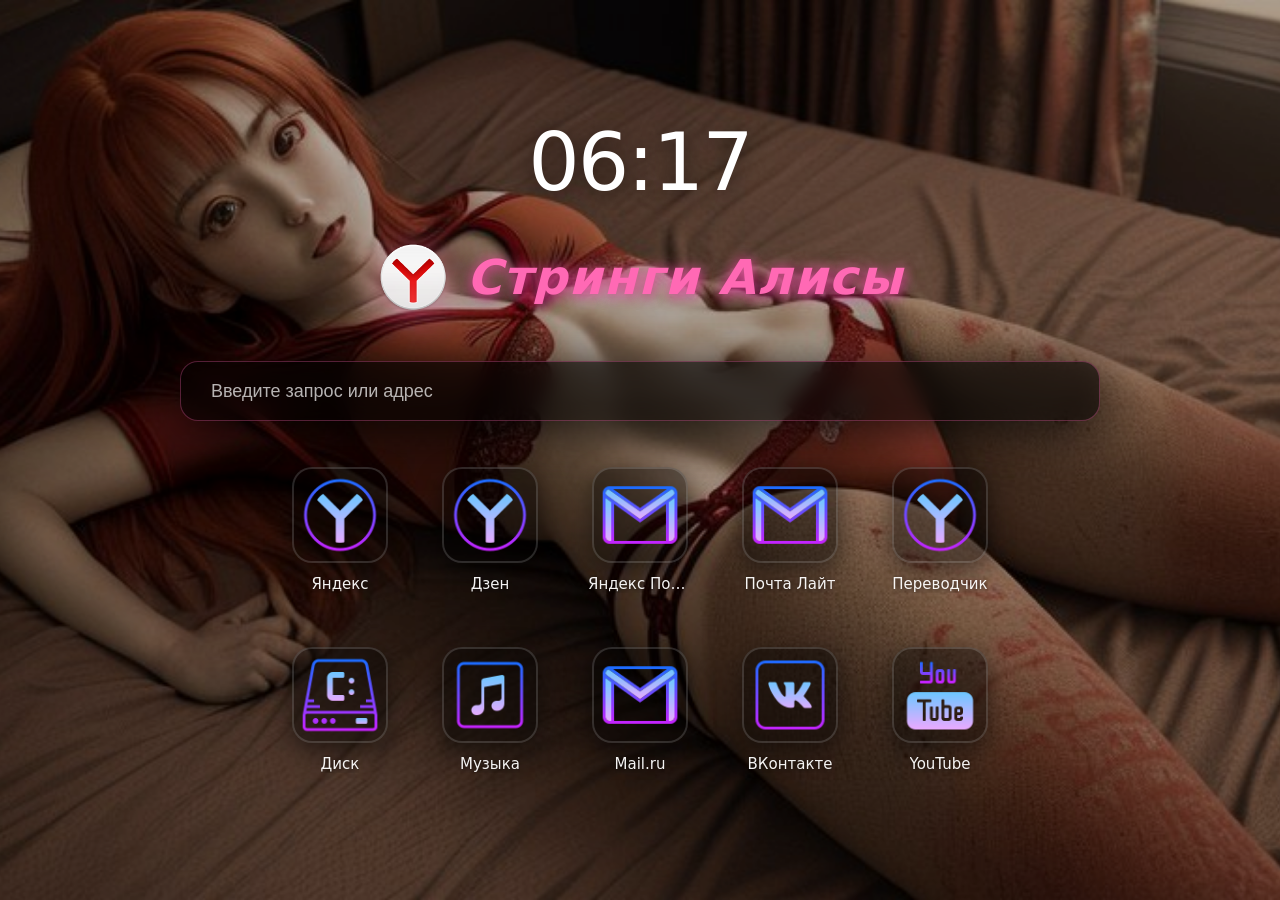
==== start.html @ 971ad17a "Add files via upload" ====
<!DOCTYPE html>
<html lang="ru">
<head>
  <meta charset="UTF-8" />
  <meta name="viewport" content="width=device-width, initial-scale=1.0"/>
  <title>Стринги Алисы</title>
  <style>
    * {
      margin: 0;
      padding: 0;
      box-sizing: border-box;
    }

    body {
      height: 100vh;
      font-family: system-ui, -apple-system, BlinkMacSystemFont, sans-serif;
      background-image: url('backgrounds/2.jpg');
      background-size: cover;
      background-position: center;
      background-repeat: no-repeat;
      background-attachment: fixed;
      color: #ffffff;
      overflow: hidden;
      display: flex;
      flex-direction: column;
      align-items: center;
      justify-content: center;
      gap: 2.5vh;
      position: relative;
    }

    /* Темный оверлей поверх фона для контраста */
    body::before {
      content: '';
      position: absolute;
      top: 0;
      left: 0;
      width: 100%;
      height: 100%;
      background: rgba(0, 0, 0, 0.3);
      z-index: -1;
    }

    .clock {
      font-size: 9vh;
      font-weight: 300;
      letter-spacing: -2px;
      text-shadow: 0 4px 20px rgba(0,0,0,0.5);
    }

    .brand {
      display: flex;
      align-items: center;
      gap: 18px;
      margin: 1vh 0 3vh;
    }

    .logo {
      width: 72px;
      height: 72px;
      object-fit: contain;
      filter: drop-shadow(0 6px 20px rgba(255,105,180,0.5));
    }

    .title {
      font-size: 3rem;
      font-weight: 700;
      font-style: italic;
      color: #ff69b4;
      letter-spacing: 1.5px;
      text-shadow: 
        0 0 15px rgba(255,105,180,0.7),
        0 4px 12px rgba(199,21,133,0.6);
    }

    .search-container {
      width: min(95vw, 880px);
      position: relative;
      margin: 0 auto;
    }

    .search-input {
      width: 100%;
      height: 60px;
      border: none;
      border-radius: 18px;
      padding: 0 70px 0 30px;
      font-size: 19px;
      background: rgba(0, 0, 0, 0.5);
      backdrop-filter: blur(10px) brightness(0.8);
      color: white;
      outline: none;
      box-shadow: 0 8px 40px rgba(0,0,0,0.6);
      transition: all 0.25s;
      border: 1px solid rgba(255, 255, 255, 0.1);
    }

    .search-input:focus {
      background: rgba(0, 0, 0, 0.6);
      box-shadow: 0 10px 50px rgba(0,0,0,0.8);
      transform: translateY(-1px);
      border-color: rgba(255, 105, 180, 0.3);
    }

    .search-input::placeholder {
      color: rgba(255,255,255,0.7);
      font-size: 18px;
    }

    .apps-container {
      width: 100%;
      max-width: 1000px;
      margin-top: 10px;
    }

    .apps-grid {
      display: grid;
      grid-template-columns: repeat(auto-fit, minmax(110px, 1fr));
      gap: 30px;
      justify-content: center;
      max-width: 900px;
      margin: 0 auto;
      padding: 0 20px;
      width: 100%;
    }

    .app {
      display: flex;
      flex-direction: column;
      align-items: center;
      text-decoration: none;
      color: white;
      width: 110px;
      transition: all 0.2s cubic-bezier(0.175, 0.885, 0.32, 1.275);
      border-radius: 16px;
      padding: 12px 8px;
      opacity: 1;
      transform: scale(1);
    }

    .app.hidden {
      display: none;
      opacity: 0;
      transform: scale(0.8);
    }

    .app:hover {
      transform: translateY(-5px) scale(1.05);
      background: rgba(255, 255, 255, 0.08);
      box-shadow: 0 10px 30px rgba(0,0,0,0.4);
    }

    .app img {
      width: 88px;
      height: 88px;
      border-radius: 20px;
      object-fit: cover;
      box-shadow: 0 8px 25px rgba(0,0,0,0.5);
      background: rgba(0, 0, 0, 0.4);
      transition: all 0.3s ease;
      border: 2px solid rgba(255, 255, 255, 0.15);
      margin-bottom: 8px;
    }

    .app:hover img {
      box-shadow: 0 15px 35px rgba(0,0,0,0.7);
      background: rgba(0, 0, 0, 0.5);
      border-color: rgba(255, 105, 180, 0.4);
      transform: scale(1.05);
    }

    .app span {
      margin-top: 4px;
      opacity: 0.95;
      text-shadow: 0 1px 6px rgba(0,0,0,0.7);
      font-size: 15px;
      font-weight: 500;
      text-align: center;
      line-height: 1.2;
      max-width: 100%;
      overflow: hidden;
      text-overflow: ellipsis;
      white-space: nowrap;
    }

    @media (max-width: 1024px) {
      .apps-grid {
        grid-template-columns: repeat(5, 110px);
        gap: 25px;
        max-width: 660px;
      }
    }

    @media (max-width: 768px) {
      .search-container {
        width: 92vw;
      }
      .search-input {
        height: 56px;
        border-radius: 16px;
        font-size: 18px;
        padding: 0 60px 0 24px;
      }
      
      .apps-grid {
        grid-template-columns: repeat(4, 100px);
        gap: 20px;
        max-width: 480px;
      }
      
      .app {
        width: 100px;
      }
      
      .app img {
        width: 80px;
        height: 80px;
      }
    }

    @media (max-width: 600px) {
      .title { font-size: 2.4rem; }
      .logo { width: 60px; height: 60px; }
      .clock { font-size: 13vw; }
      .search-container {
        width: 90vw;
      }
      .search-input {
        height: 52px;
        border-radius: 14px;
        font-size: 17px;
        padding: 0 50px 0 22px;
      }
      
      .apps-grid {
        grid-template-columns: repeat(3, 90px);
        gap: 20px;
        max-width: 330px;
        margin-top: 10px;
      }
      
      .app {
        width: 90px;
        padding: 10px 6px;
      }
      
      .app img {
        width: 72px;
        height: 72px;
        border-radius: 18px;
      }
      
      .app span {
        font-size: 14px;
      }
      
      body::before {
        background: rgba(0, 0, 0, 0.4);
      }
    }

    @media (max-width: 400px) {
      .apps-grid {
        grid-template-columns: repeat(3, 80px);
        gap: 15px;
        max-width: 270px;
      }
      
      .app {
        width: 80px;
      }
      
      .app img {
        width: 64px;
        height: 64px;
      }
    }

    @media (min-width: 1200px) {
      .search-container {
        width: min(90vw, 920px);
      }
      
      .apps-grid {
        max-width: 1100px;
        grid-template-columns: repeat(5, 120px);
      }
      
      .app {
        width: 120px;
      }
      
      .app img {
        width: 96px;
        height: 96px;
      }
    }
  </style>
</head>
<body>

  <div class="clock" id="time">18:50</div>

  <div class="brand">
    <img src="logo.png" alt="Стринги Алисы" class="logo">
    <h1 class="title">Стринги Алисы</h1>
  </div>

  <div class="search-container">
    <form action="https://yandex.ru/search/" method="GET" target="_blank">
      <input type="text" name="text" class="search-input" placeholder="Введите запрос или адрес" autocomplete="off" />
    </form>
  </div>

  <div class="apps-container">
    <div class="apps-grid">
      <a href="https://yandex.com" class="app" target="_blank">
        <img src="icons/yandex.png" alt="Yandex">
        <span>Яндекс</span>
      </a>
      <a href="https://dzen.ru" class="app" target="_blank">
        <img src="icons/yandex.png" alt="Дзен">
        <span>Дзен</span>
      </a>
      <a href="https://mail.yandex.ru" class="app" target="_blank">
        <img src="icons/mail.png" alt="Почта Яндекс">
        <span>Яндекс Почта</span>
      </a>
      <a href="https://mail.yandex.ru/lite" class="app" target="_blank">
        <img src="icons/mail.png" alt="Почта Лайт">
        <span>Почта Лайт</span>
      </a>
      <a href="https://translate.yandex.ru" class="app" target="_blank">
        <img src="icons/yandex.png" alt="Переводчик">
        <span>Переводчик</span>
      </a>
      <a href="https://disk.yandex.ru" class="app" target="_blank">
        <img src="icons/drive.png" alt="Диск">
        <span>Диск</span>
      </a>
      <a href="https://music.yandex.ru" class="app" target="_blank">
        <img src="icons/music.png" alt="Музыка">
        <span>Музыка</span>
      </a>
      <a href="https://mail.ru" class="app" target="_blank">
        <img src="icons/mail.png" alt="Mail.ru">
        <span>Mail.ru</span>
      </a>
      <a href="https://vk.com" class="app" target="_blank">
        <img src="icons/vk.png" alt="ВКонтакте">
        <span>ВКонтакте</span>
      </a>
      <a href="https://youtube.com" class="app" target="_blank">
        <img src="icons/youtube.png" alt="YouTube">
        <span>YouTube</span>
      </a>
    </div>
  </div>

  <script>
    function updateTime() {
      const now = new Date();
      const h = String(now.getHours()).padStart(2, '0');
      const m = String(now.getMinutes()).padStart(2, '0');
      document.getElementById('time').textContent = `${h}:${m}`;
    }
    updateTime();
    setInterval(updateTime, 1000);

    document.querySelector('.search-input').focus();
  </script>

</body>
</html>
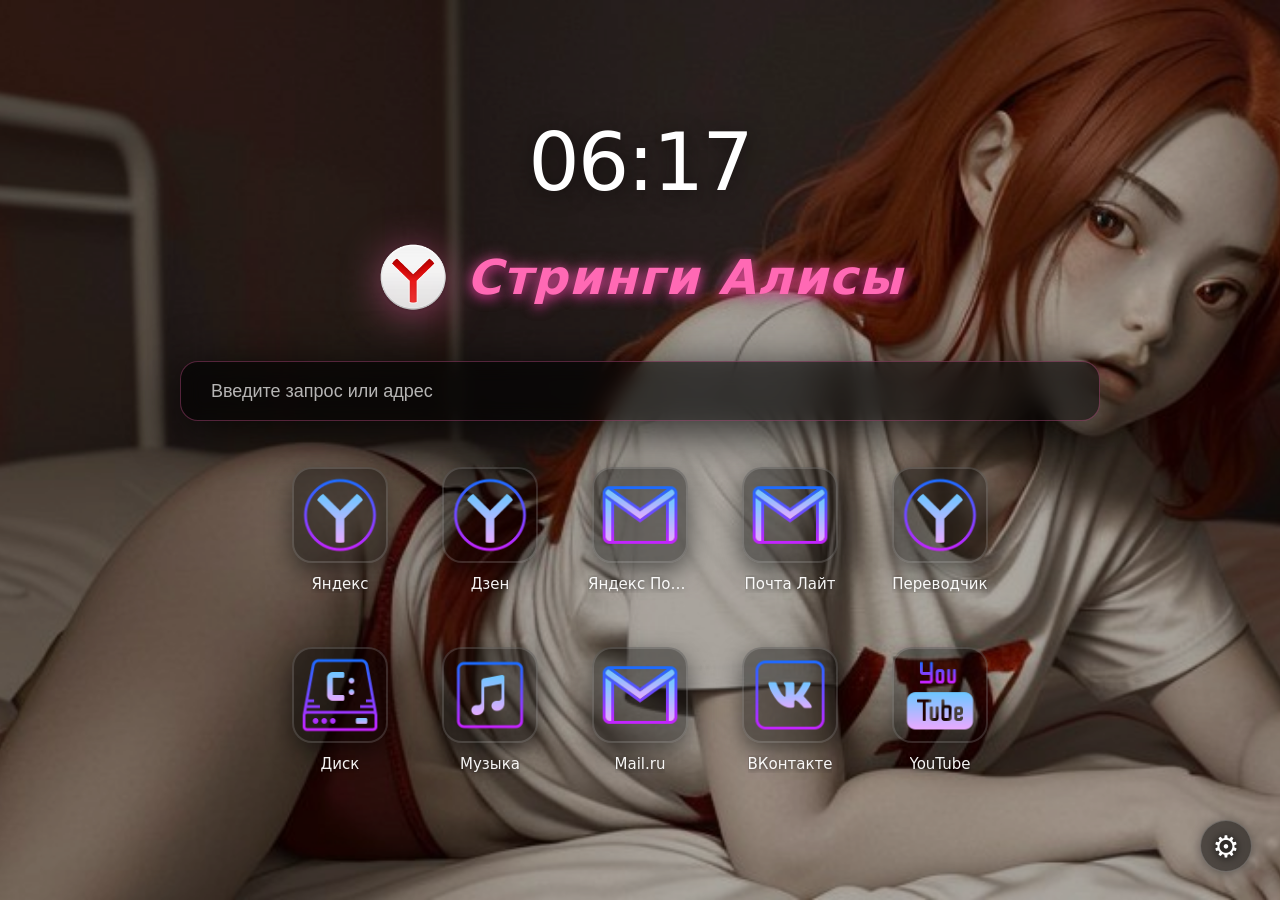
==== commit 3ee1a9d4: "🖼️ Radically updated the start page" ====
--- a/start.html
+++ b/start.html
@@ -2,8 +2,8 @@
 <html lang="ru">
 <head>
   <meta charset="UTF-8" />
-  <meta name="viewport" content="width=device-width, initial-scale=1.0"/>
-  <title>Стринги Алисы</title>
+  <meta name="viewport" content="width=device-width, initial-scale=1.0, user-scalable=no" />
+  <title>Стринги Алисы — выбор обоев</title>
   <style>
     * {
       margin: 0;
@@ -14,7 +14,6 @@
     body {
       height: 100vh;
       font-family: system-ui, -apple-system, BlinkMacSystemFont, sans-serif;
-      background-image: url('backgrounds/2.jpg');
       background-size: cover;
       background-position: center;
       background-repeat: no-repeat;
@@ -27,6 +26,7 @@
       justify-content: center;
       gap: 2.5vh;
       position: relative;
+      transition: background-image 0.3s ease;
     }
 
     /* Темный оверлей поверх фона для контраста */
@@ -39,6 +39,7 @@
       height: 100%;
       background: rgba(0, 0, 0, 0.3);
       z-index: -1;
+      pointer-events: none;
     }
 
     .clock {
@@ -183,6 +184,135 @@
       white-space: nowrap;
     }
 
+    /* Шестеренка внизу справа (как просили) */
+    .settings-gear {
+      position: fixed;
+      bottom: 28px;
+      right: 28px;
+      width: 52px;
+      height: 52px;
+      background: rgba(0,0,0,0.5);
+      backdrop-filter: blur(8px);
+      border-radius: 40px;
+      display: flex;
+      align-items: center;
+      justify-content: center;
+      cursor: pointer;
+      z-index: 1000;
+      transition: all 0.2s;
+      border: 1px solid rgba(255,255,255,0.2);
+      box-shadow: 0 2px 12px rgba(0,0,0,0.4);
+    }
+    .settings-gear:hover {
+      transform: rotate(25deg) scale(1.08);
+      background: rgba(255,105,180,0.6);
+      border-color: rgba(255,220,180,0.9);
+    }
+    .gear-icon {
+      font-size: 30px;
+      filter: drop-shadow(0 1px 4px black);
+    }
+
+    /* Панель выбора обоев (кастомная) */
+    .wallpaper-panel {
+      position: fixed;
+      bottom: 95px;
+      right: 28px;
+      background: rgba(0, 0, 0, 0.8);
+      backdrop-filter: blur(18px);
+      border-radius: 28px;
+      padding: 18px 20px;
+      width: 330px;
+      border: 1px solid rgba(255,105,180,0.5);
+      box-shadow: 0 20px 40px rgba(0,0,0,0.6);
+      z-index: 1001;
+      transition: all 0.2s ease;
+      opacity: 0;
+      transform: translateY(15px) scale(0.96);
+      pointer-events: none;
+    }
+    .wallpaper-panel.open {
+      opacity: 1;
+      transform: translateY(0) scale(1);
+      pointer-events: auto;
+    }
+    .panel-title {
+      font-size: 1.25rem;
+      font-weight: bold;
+      text-align: center;
+      margin-bottom: 14px;
+      color: #ffb6d9;
+      border-bottom: 1px solid rgba(255,200,200,0.3);
+      display: inline-block;
+      width: 100%;
+    }
+    .theme-buttons {
+      display: flex;
+      gap: 12px;
+      justify-content: center;
+      margin-bottom: 20px;
+    }
+    .theme-btn {
+      background: rgba(30,30,45,0.9);
+      border: 1px solid rgba(255,255,200,0.4);
+      color: white;
+      font-size: 0.9rem;
+      padding: 7px 16px;
+      border-radius: 40px;
+      font-weight: 600;
+      cursor: pointer;
+      transition: 0.2s;
+      text-align: center;
+      flex: 1;
+    }
+    .theme-btn.active {
+      background: #ff69b4;
+      border-color: white;
+      color: #1a0a14;
+      box-shadow: 0 0 10px rgba(255,105,180,0.7);
+    }
+    .wallpaper-list {
+      display: grid;
+      grid-template-columns: repeat(4, 1fr);
+      gap: 12px;
+      max-height: 250px;
+      overflow-y: auto;
+      padding-right: 4px;
+    }
+    .wallpaper-item {
+      aspect-ratio: 3 / 2;
+      border-radius: 14px;
+      background-size: cover;
+      background-position: center;
+      border: 2px solid rgba(255,255,255,0.6);
+      cursor: pointer;
+      transition: 0.2s;
+    }
+    .wallpaper-item:hover {
+      transform: scale(1.04);
+      border-color: #ff69b4;
+    }
+    .wallpaper-item.active-wall {
+      border: 3px solid #ff69b4;
+      box-shadow: 0 0 12px #ff69b4;
+    }
+    .close-panel {
+      text-align: center;
+      margin-top: 18px;
+      font-size: 13px;
+      color: #ddd;
+      cursor: pointer;
+      background: rgba(0,0,0,0.5);
+      border-radius: 40px;
+      padding: 6px;
+      transition: 0.2s;
+    }
+    .close-panel:hover {
+      background: #ff69b4;
+      color: white;
+    }
+
+    /* Адаптация под разные экраны (как в оригинале) */
     @media (max-width: 1024px) {
       .apps-grid {
         grid-template-columns: repeat(5, 110px);
@@ -190,119 +320,47 @@
         max-width: 660px;
       }
     }
-
     @media (max-width: 768px) {
-      .search-container {
-        width: 92vw;
-      }
-      .search-input {
-        height: 56px;
-        border-radius: 16px;
-        font-size: 18px;
-        padding: 0 60px 0 24px;
-      }
-      
-      .apps-grid {
-        grid-template-columns: repeat(4, 100px);
-        gap: 20px;
-        max-width: 480px;
-      }
-      
-      .app {
-        width: 100px;
-      }
-      
-      .app img {
-        width: 80px;
-        height: 80px;
-      }
-    }
-
+      .search-container { width: 92vw; }
+      .search-input { height: 56px; border-radius: 16px; font-size: 18px; padding: 0 60px 0 24px; }
+      .apps-grid { grid-template-columns: repeat(4, 100px); gap: 20px; max-width: 480px; }
+      .app { width: 100px; }
+      .app img { width: 80px; height: 80px; }
+      .wallpaper-panel { width: 290px; right: 20px; bottom: 85px; }
+      .settings-gear { width: 48px; height: 48px; bottom: 22px; right: 22px; }
+      .gear-icon { font-size: 28px; }
+    }
     @media (max-width: 600px) {
       .title { font-size: 2.4rem; }
       .logo { width: 60px; height: 60px; }
       .clock { font-size: 13vw; }
-      .search-container {
-        width: 90vw;
-      }
-      .search-input {
-        height: 52px;
-        border-radius: 14px;
-        font-size: 17px;
-        padding: 0 50px 0 22px;
-      }
-      
-      .apps-grid {
-        grid-template-columns: repeat(3, 90px);
-        gap: 20px;
-        max-width: 330px;
-        margin-top: 10px;
-      }
-      
-      .app {
-        width: 90px;
-        padding: 10px 6px;
-      }
-      
-      .app img {
-        width: 72px;
-        height: 72px;
-        border-radius: 18px;
-      }
-      
-      .app span {
-        font-size: 14px;
-      }
-      
-      body::before {
-        background: rgba(0, 0, 0, 0.4);
-      }
-    }
-
+      .search-container { width: 90vw; }
+      .search-input { height: 52px; border-radius: 14px; font-size: 17px; padding: 0 50px 0 22px; }
+      .apps-grid { grid-template-columns: repeat(3, 90px); gap: 20px; max-width: 330px; margin-top: 10px; }
+      .app { width: 90px; padding: 10px 6px; }
+      .app img { width: 72px; height: 72px; border-radius: 18px; }
+      .app span { font-size: 14px; }
+      body::before { background: rgba(0, 0, 0, 0.4); }
+      .wallpaper-panel { width: 270px; right: 12px; bottom: 78px; padding: 15px; }
+    }
     @media (max-width: 400px) {
-      .apps-grid {
-        grid-template-columns: repeat(3, 80px);
-        gap: 15px;
-        max-width: 270px;
-      }
-      
-      .app {
-        width: 80px;
-      }
-      
-      .app img {
-        width: 64px;
-        height: 64px;
-      }
-    }
-
+      .apps-grid { grid-template-columns: repeat(3, 80px); gap: 15px; max-width: 270px; }
+      .app { width: 80px; }
+      .app img { width: 64px; height: 64px; }
+    }
     @media (min-width: 1200px) {
-      .search-container {
-        width: min(90vw, 920px);
-      }
-      
-      .apps-grid {
-        max-width: 1100px;
-        grid-template-columns: repeat(5, 120px);
-      }
-      
-      .app {
-        width: 120px;
-      }
-      
-      .app img {
-        width: 96px;
-        height: 96px;
-      }
+      .search-container { width: min(90vw, 920px); }
+      .apps-grid { max-width: 1100px; grid-template-columns: repeat(5, 120px); }
+      .app { width: 120px; }
+      .app img { width: 96px; height: 96px; }
     }
   </style>
 </head>
 <body>
-
-  <div class="clock" id="time">18:50</div>
+  <div class="clock" id="time">--:--</div>
 
   <div class="brand">
-    <img src="logo.png" alt="Стринги Алисы" class="logo">
+    <img src="logo.png" alt="Стринги Алисы" class="logo" onerror="this.src='data:image/svg+xml,%3Csvg%20xmlns%3D%22http%3A%2F%2Fwww.w3.org%2F2000%2Fsvg%22%20viewBox%3D%220%200%20100%20100%22%3E%3Ccircle%20cx%3D%2250%22%20cy%3D%2250%22%20r%3D%2245%22%20fill%3D%22%23ff69b4%22%2F%3E%3Ctext%20x%3D%2250%22%20y%3D%2268%22%20text-anchor%3D%22middle%22%20fill%3D%22white%22%20font-size%3D%2240%22%3EA%3C%2Ftext%3E%3C%2Fsvg%3E'">
     <h1 class="title">Стринги Алисы</h1>
   </div>
 
@@ -314,50 +372,193 @@
 
   <div class="apps-container">
     <div class="apps-grid">
-      <a href="https://yandex.com" class="app" target="_blank">
-        <img src="icons/yandex.png" alt="Yandex">
+      <a href="https://yandex.ru" class="app" target="_blank">
+        <img src="icons/yandex.png" alt="Yandex" onerror="this.src='https://favicon.yandex.net/favicon/yandex.ru'">
         <span>Яндекс</span>
       </a>
       <a href="https://dzen.ru" class="app" target="_blank">
-        <img src="icons/yandex.png" alt="Дзен">
+        <img src="icons/yandex.png" alt="Дзен" onerror="this.src='https://favicon.yandex.net/favicon/dzen.ru'">
         <span>Дзен</span>
       </a>
       <a href="https://mail.yandex.ru" class="app" target="_blank">
-        <img src="icons/mail.png" alt="Почта Яндекс">
+        <img src="icons/mail.png" alt="Почта Яндекс" onerror="this.src='https://favicon.yandex.net/favicon/mail.yandex.ru'">
         <span>Яндекс Почта</span>
       </a>
       <a href="https://mail.yandex.ru/lite" class="app" target="_blank">
-        <img src="icons/mail.png" alt="Почта Лайт">
+        <img src="icons/mail.png" alt="Почта Лайт" onerror="this.src='https://favicon.yandex.net/favicon/mail.yandex.ru'">
         <span>Почта Лайт</span>
       </a>
       <a href="https://translate.yandex.ru" class="app" target="_blank">
-        <img src="icons/yandex.png" alt="Переводчик">
+        <img src="icons/yandex.png" alt="Переводчик" onerror="this.src='https://favicon.yandex.net/favicon/translate.yandex.ru'">
         <span>Переводчик</span>
       </a>
       <a href="https://disk.yandex.ru" class="app" target="_blank">
-        <img src="icons/drive.png" alt="Диск">
+        <img src="icons/drive.png" alt="Диск" onerror="this.src='https://favicon.yandex.net/favicon/disk.yandex.ru'">
         <span>Диск</span>
       </a>
       <a href="https://music.yandex.ru" class="app" target="_blank">
-        <img src="icons/music.png" alt="Музыка">
+        <img src="icons/music.png" alt="Музыка" onerror="this.src='https://favicon.yandex.net/favicon/music.yandex.ru'">
         <span>Музыка</span>
       </a>
       <a href="https://mail.ru" class="app" target="_blank">
-        <img src="icons/mail.png" alt="Mail.ru">
+        <img src="icons/mail.png" alt="Mail.ru" onerror="this.src='https://favicon.yandex.net/favicon/mail.ru'">
         <span>Mail.ru</span>
       </a>
       <a href="https://vk.com" class="app" target="_blank">
-        <img src="icons/vk.png" alt="ВКонтакте">
+        <img src="icons/vk.png" alt="ВКонтакте" onerror="this.src='https://vk.com/favicon.ico'">
         <span>ВКонтакте</span>
       </a>
       <a href="https://youtube.com" class="app" target="_blank">
-        <img src="icons/youtube.png" alt="YouTube">
+        <img src="icons/youtube.png" alt="YouTube" onerror="this.src='https://www.youtube.com/s/desktop/014b3d06/img/favicon_32x32.png'">
         <span>YouTube</span>
       </a>
     </div>
   </div>
 
+  <!-- Шестеренка смены обоев -->
+  <div class="settings-gear" id="gearBtn">
+    <span class="gear-icon">⚙️</span>
+  </div>
+
+  <!-- Панель выбора обоев -->
+  <div class="wallpaper-panel" id="wallpaperPanel">
+    <div class="panel-title">🖌️ Сменить обои</div>
+    <div class="theme-buttons">
+      <div class="theme-btn" data-theme="dark" id="darkThemeBtn">🌙 Тёмные</div>
+      <div class="theme-btn" data-theme="light" id="lightThemeBtn">☀️ Светлые</div>
+    </div>
+    <div class="wallpaper-list" id="wallpaperList"></div>
+    <div class="close-panel" id="closePanelBtn">✖ Закрыть</div>
+  </div>
+
   <script>
+    // ---------- НАСТРОЙКИ ОБОЕВ ----------
+    const BASE_BG = 'backgrounds';
+    const WALL_COUNT = 7;
+    let currentTheme = 'dark';
+    let currentId = 1;
+
+    const bodyEl = document.body;
+    const gear = document.getElementById('gearBtn');
+    const panel = document.getElementById('wallpaperPanel');
+    const darkBtn = document.getElementById('darkThemeBtn');
+    const lightBtn = document.getElementById('lightThemeBtn');
+    const wallpaperListDiv = document.getElementById('wallpaperList');
+    const closePanel = document.getElementById('closePanelBtn');
+
+    function getWallUrl(theme, id) {
+      return `${BASE_BG}/${theme}/${id}.jpg`;
+    }
+
+    function setBackground(theme, id) {
+      const url = getWallUrl(theme, id);
+      bodyEl.style.backgroundImage = `url('${url}')`;
+      currentTheme = theme;
+      currentId = id;
+      try {
+        localStorage.setItem('alice_wall_theme', theme);
+        localStorage.setItem('alice_wall_id', id);
+      } catch(e) {}
+      updateActiveTheme();
+      highlightActiveWall();
+    }
+
+    function updateActiveTheme() {
+      if (currentTheme === 'dark') {
+        darkBtn.classList.add('active');
+        lightBtn.classList.remove('active');
+      } else {
+        lightBtn.classList.add('active');
+        darkBtn.classList.remove('active');
+      }
+    }
+
+    function highlightActiveWall() {
+      const items = document.querySelectorAll('.wallpaper-item');
+      items.forEach(item => {
+        const wid = parseInt(item.getAttribute('data-id'), 10);
+        const wtheme = item.getAttribute('data-theme');
+        if (wid === currentId && wtheme === currentTheme) {
+          item.classList.add('active-wall');
+        } else {
+          item.classList.remove('active-wall');
+        }
+      });
+    }
+
+    function renderGrid(theme) {
+      wallpaperListDiv.innerHTML = '';
+      for (let i = 1; i <= WALL_COUNT; i++) {
+        const thumb = getWallUrl(theme, i);
+        const div = document.createElement('div');
+        div.className = 'wallpaper-item';
+        if (currentTheme === theme && currentId === i) div.classList.add('active-wall');
+        div.setAttribute('data-id', i);
+        div.setAttribute('data-theme', theme);
+        div.style.backgroundImage = `url('${thumb}')`;
+        div.style.backgroundSize = 'cover';
+        div.addEventListener('click', (e) => {
+          e.stopPropagation();
+          setBackground(theme, i);
+          panel.classList.remove('open');
+        });
+        wallpaperListDiv.appendChild(div);
+      }
+      highlightActiveWall();
+    }
+
+    function switchTheme(theme) {
+      currentTheme = theme;
+      if (currentId < 1) currentId = 1;
+      if (currentId > WALL_COUNT) currentId = 1;
+      setBackground(currentTheme, currentId);
+      renderGrid(currentTheme);
+      updateActiveTheme();
+    }
+
+    function loadSaved() {
+      let savedTheme = null, savedId = null;
+      try {
+        savedTheme = localStorage.getItem('alice_wall_theme');
+        savedId = localStorage.getItem('alice_wall_id');
+      } catch(e) {}
+      if (savedTheme === 'dark' || savedTheme === 'light') currentTheme = savedTheme;
+      else currentTheme = 'dark';
+      if (savedId && !isNaN(parseInt(savedId,10))) {
+        let pid = parseInt(savedId,10);
+        if (pid >=1 && pid <= WALL_COUNT) currentId = pid;
+        else currentId = 1;
+      } else currentId = 1;
+      const initUrl = getWallUrl(currentTheme, currentId);
+      bodyEl.style.backgroundImage = `url('${initUrl}')`;
+      renderGrid(currentTheme);
+      updateActiveTheme();
+    }
+
+    function togglePanel() {
+      if (panel.classList.contains('open')) {
+        panel.classList.remove('open');
+      } else {
+        renderGrid(currentTheme);
+        panel.classList.add('open');
+      }
+    }
+
+    function closePanelFunc() {
+      panel.classList.remove('open');
+    }
+
+    gear.addEventListener('click', (e) => { e.stopPropagation(); togglePanel(); });
+    closePanel.addEventListener('click', closePanelFunc);
+    darkBtn.addEventListener('click', () => { if (currentTheme !== 'dark') switchTheme('dark'); closePanelFunc(); });
+    lightBtn.addEventListener('click', () => { if (currentTheme !== 'light') switchTheme('light'); closePanelFunc(); });
+    document.addEventListener('click', (e) => {
+      if (panel.classList.contains('open') && !panel.contains(e.target) && !gear.contains(e.target)) {
+        panel.classList.remove('open');
+      }
+    });
+
+    // Часы и фокус
     function updateTime() {
       const now = new Date();
       const h = String(now.getHours()).padStart(2, '0');
@@ -366,9 +567,9 @@
     }
     updateTime();
     setInterval(updateTime, 1000);
-
     document.querySelector('.search-input').focus();
+
+    loadSaved();
   </script>
-
 </body>
 </html>
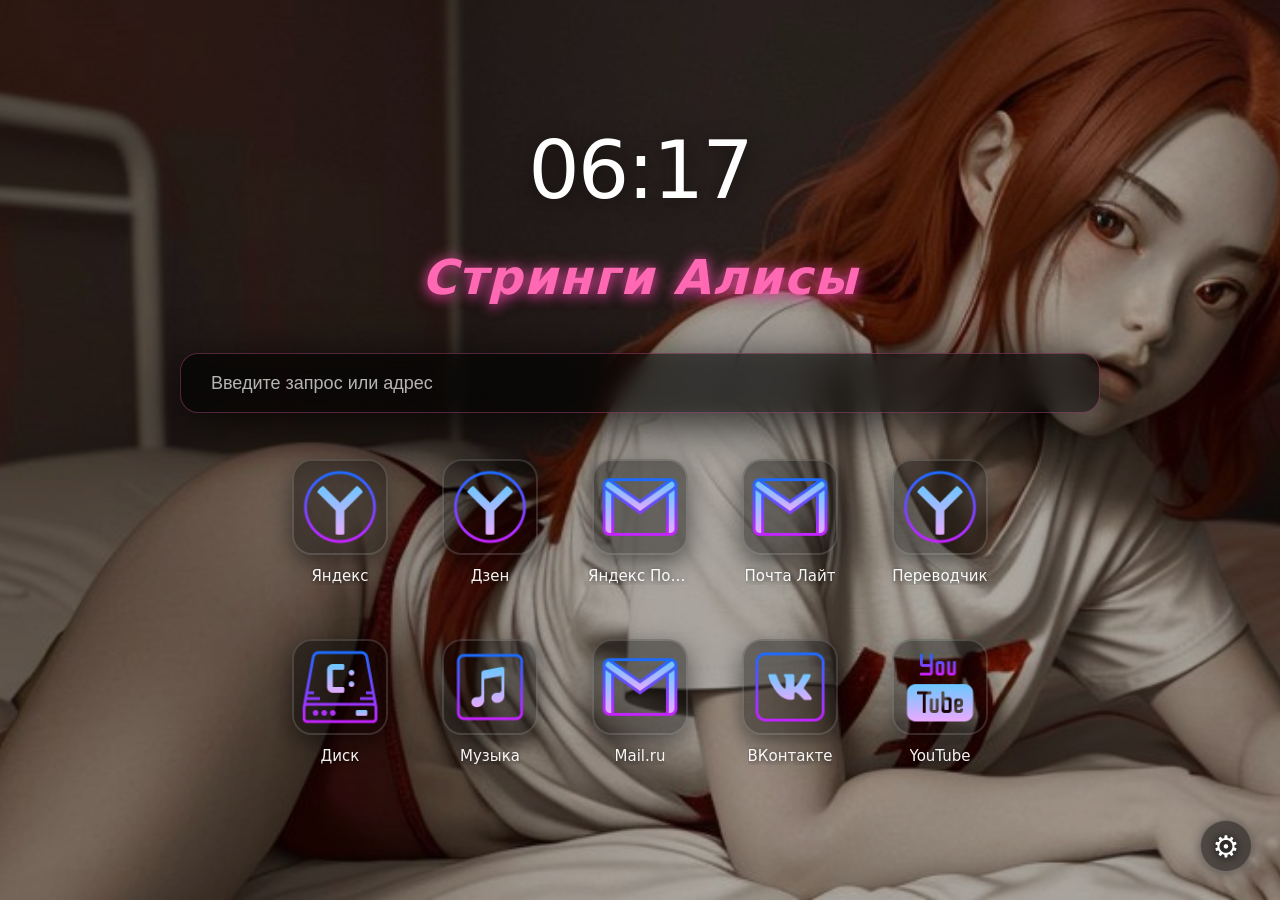
==== commit 6502c46a: "✨ Removed the Yandex logo" ====
--- a/start.html
+++ b/start.html
@@ -360,7 +360,7 @@
   <div class="clock" id="time">--:--</div>
 
   <div class="brand">
-    <img src="logo.png" alt="Стринги Алисы" class="logo" onerror="this.src='data:image/svg+xml,%3Csvg%20xmlns%3D%22http%3A%2F%2Fwww.w3.org%2F2000%2Fsvg%22%20viewBox%3D%220%200%20100%20100%22%3E%3Ccircle%20cx%3D%2250%22%20cy%3D%2250%22%20r%3D%2245%22%20fill%3D%22%23ff69b4%22%2F%3E%3Ctext%20x%3D%2250%22%20y%3D%2268%22%20text-anchor%3D%22middle%22%20fill%3D%22white%22%20font-size%3D%2240%22%3EA%3C%2Ftext%3E%3C%2Fsvg%3E'">
+    <!-- <img src="logo.png" alt="Стринги Алисы" class="logo" onerror="this.src='data:image/svg+xml,%3Csvg%20xmlns%3D%22http%3A%2F%2Fwww.w3.org%2F2000%2Fsvg%22%20viewBox%3D%220%200%20100%20100%22%3E%3Ccircle%20cx%3D%2250%22%20cy%3D%2250%22%20r%3D%2245%22%20fill%3D%22%23ff69b4%22%2F%3E%3Ctext%20x%3D%2250%22%20y%3D%2268%22%20text-anchor%3D%22middle%22%20fill%3D%22white%22%20font-size%3D%2240%22%3EA%3C%2Ftext%3E%3C%2Fsvg%3E'"> -->
     <h1 class="title">Стринги Алисы</h1>
   </div>
 
@@ -572,4 +572,4 @@
     loadSaved();
   </script>
 </body>
-</html>+</html>
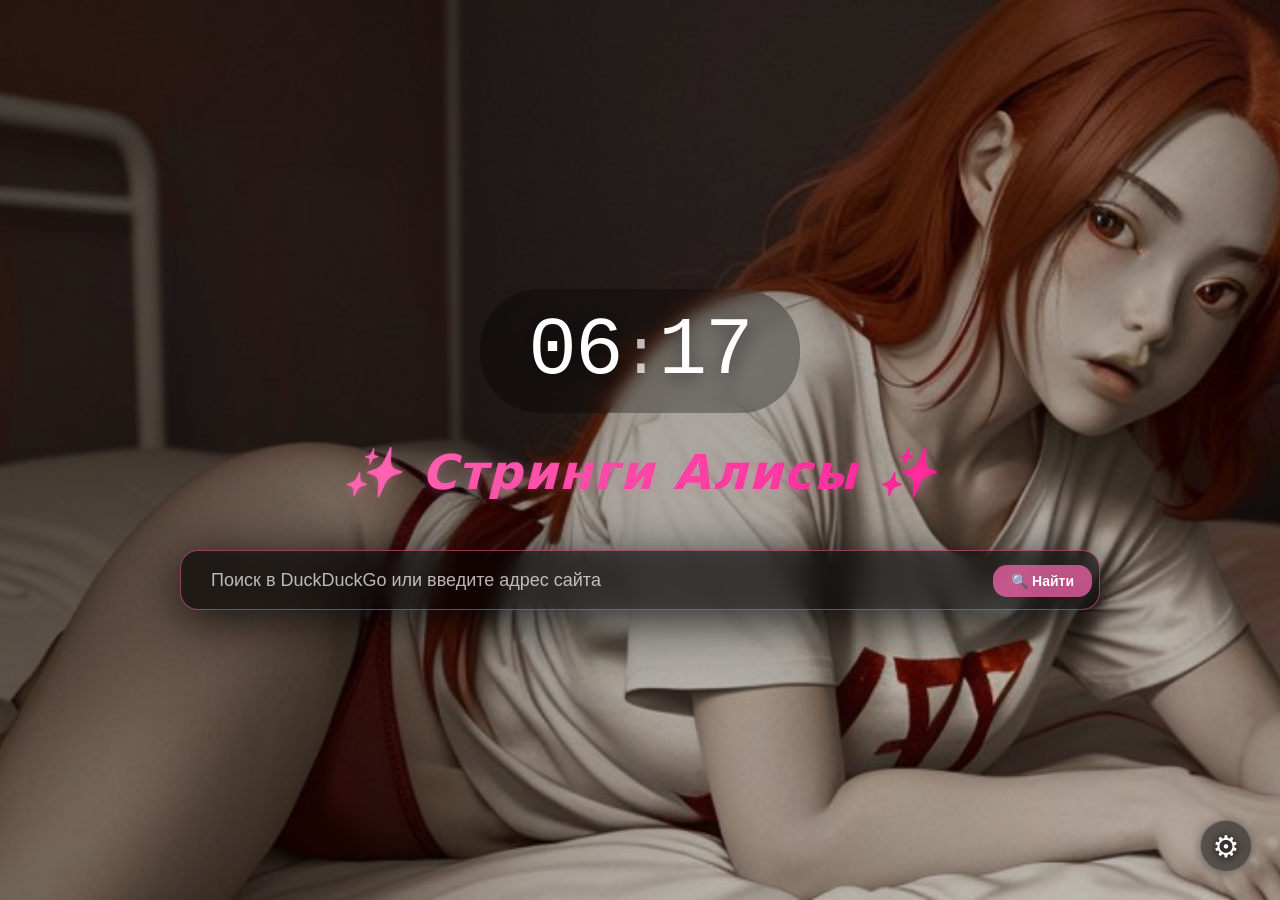
==== commit 375088aa: "✨ Completely updated the start page" ====
--- a/start.html
+++ b/start.html
@@ -3,7 +3,8 @@
 <head>
   <meta charset="UTF-8" />
   <meta name="viewport" content="width=device-width, initial-scale=1.0, user-scalable=no" />
-  <title>Стринги Алисы — выбор обоев</title>
+  <title>Стринги Алисы</title>
+  <link rel="icon" type="image/x-icon" href="logo.ico">
   <style>
     * {
       margin: 0;
@@ -13,7 +14,7 @@
 
     body {
       height: 100vh;
-      font-family: system-ui, -apple-system, BlinkMacSystemFont, sans-serif;
+      font-family: system-ui, -apple-system, BlinkMacSystemFont, 'Segoe UI', Roboto, sans-serif;
       background-size: cover;
       background-position: center;
       background-repeat: no-repeat;
@@ -26,10 +27,10 @@
       justify-content: center;
       gap: 2.5vh;
       position: relative;
-      transition: background-image 0.3s ease;
-    }
-
-    /* Темный оверлей поверх фона для контраста */
+      transition: background-image 0.4s ease-in-out;
+    }
+
+    /* Улучшенный оверлей с градиентом для лучшей читаемости */
     body::before {
       content: '';
       position: absolute;
@@ -37,7 +38,7 @@
       left: 0;
       width: 100%;
       height: 100%;
-      background: rgba(0, 0, 0, 0.3);
+      background: linear-gradient(135deg, rgba(0,0,0,0.4) 0%, rgba(0,0,0,0.2) 100%);
       z-index: -1;
       pointer-events: none;
     }
@@ -47,6 +48,11 @@
       font-weight: 300;
       letter-spacing: -2px;
       text-shadow: 0 4px 20px rgba(0,0,0,0.5);
+      background: rgba(0,0,0,0.3);
+      backdrop-filter: blur(8px);
+      padding: 0.2em 0.6em;
+      border-radius: 60px;
+      font-family: 'Courier New', monospace;
     }
 
     .brand {
@@ -61,17 +67,22 @@
       height: 72px;
       object-fit: contain;
       filter: drop-shadow(0 6px 20px rgba(255,105,180,0.5));
+      transition: transform 0.3s ease;
+    }
+    .logo:hover {
+      transform: scale(1.05);
     }
 
     .title {
       font-size: 3rem;
       font-weight: 700;
       font-style: italic;
-      color: #ff69b4;
+      background: linear-gradient(135deg, #ff69b4 0%, #ff1493 100%);
+      -webkit-background-clip: text;
+      background-clip: text;
+      color: transparent;
       letter-spacing: 1.5px;
-      text-shadow: 
-        0 0 15px rgba(255,105,180,0.7),
-        0 4px 12px rgba(199,21,133,0.6);
+      text-shadow: 0 2px 10px rgba(255,105,180,0.3);
     }
 
     .search-container {
@@ -100,7 +111,7 @@
       background: rgba(0, 0, 0, 0.6);
       box-shadow: 0 10px 50px rgba(0,0,0,0.8);
       transform: translateY(-1px);
-      border-color: rgba(255, 105, 180, 0.3);
+      border-color: rgba(255, 105, 180, 0.5);
     }
 
     .search-input::placeholder {
@@ -108,83 +119,30 @@
       font-size: 18px;
     }
 
-    .apps-container {
-      width: 100%;
-      max-width: 1000px;
-      margin-top: 10px;
-    }
-
-    .apps-grid {
-      display: grid;
-      grid-template-columns: repeat(auto-fit, minmax(110px, 1fr));
-      gap: 30px;
-      justify-content: center;
-      max-width: 900px;
-      margin: 0 auto;
-      padding: 0 20px;
-      width: 100%;
-    }
-
-    .app {
-      display: flex;
-      flex-direction: column;
-      align-items: center;
-      text-decoration: none;
+    /* Стили для кнопки поиска */
+    .search-button {
+      position: absolute;
+      right: 8px;
+      top: 50%;
+      transform: translateY(-50%);
+      background: rgba(255,105,180,0.7);
+      border: none;
+      border-radius: 14px;
+      padding: 8px 18px;
       color: white;
-      width: 110px;
-      transition: all 0.2s cubic-bezier(0.175, 0.885, 0.32, 1.275);
-      border-radius: 16px;
-      padding: 12px 8px;
-      opacity: 1;
-      transform: scale(1);
-    }
-
-    .app.hidden {
-      display: none;
-      opacity: 0;
-      transform: scale(0.8);
-    }
-
-    .app:hover {
-      transform: translateY(-5px) scale(1.05);
-      background: rgba(255, 255, 255, 0.08);
-      box-shadow: 0 10px 30px rgba(0,0,0,0.4);
-    }
-
-    .app img {
-      width: 88px;
-      height: 88px;
-      border-radius: 20px;
-      object-fit: cover;
-      box-shadow: 0 8px 25px rgba(0,0,0,0.5);
-      background: rgba(0, 0, 0, 0.4);
-      transition: all 0.3s ease;
-      border: 2px solid rgba(255, 255, 255, 0.15);
-      margin-bottom: 8px;
-    }
-
-    .app:hover img {
-      box-shadow: 0 15px 35px rgba(0,0,0,0.7);
-      background: rgba(0, 0, 0, 0.5);
-      border-color: rgba(255, 105, 180, 0.4);
-      transform: scale(1.05);
-    }
-
-    .app span {
-      margin-top: 4px;
-      opacity: 0.95;
-      text-shadow: 0 1px 6px rgba(0,0,0,0.7);
-      font-size: 15px;
-      font-weight: 500;
-      text-align: center;
-      line-height: 1.2;
-      max-width: 100%;
-      overflow: hidden;
-      text-overflow: ellipsis;
-      white-space: nowrap;
-    }
-
-    /* Шестеренка внизу справа (как просили) */
+      font-weight: 600;
+      cursor: pointer;
+      transition: all 0.2s;
+      font-size: 14px;
+      backdrop-filter: blur(4px);
+    }
+
+    .search-button:hover {
+      background: #ff69b4;
+      transform: translateY(-50%) scale(1.02);
+    }
+
+    /* Шестеренка настроек */
     .settings-gear {
       position: fixed;
       bottom: 28px;
@@ -205,7 +163,7 @@
     }
     .settings-gear:hover {
       transform: rotate(25deg) scale(1.08);
-      background: rgba(255,105,180,0.6);
+      background: rgba(255,105,180,0.7);
       border-color: rgba(255,220,180,0.9);
     }
     .gear-icon {
@@ -213,22 +171,22 @@
       filter: drop-shadow(0 1px 4px black);
     }
 
-    /* Панель выбора обоев (кастомная) */
+    /* Панель выбора обоев */
     .wallpaper-panel {
       position: fixed;
       bottom: 95px;
       right: 28px;
-      background: rgba(0, 0, 0, 0.8);
-      backdrop-filter: blur(18px);
+      background: rgba(0, 0, 0, 0.85);
+      backdrop-filter: blur(20px);
       border-radius: 28px;
       padding: 18px 20px;
       width: 330px;
       border: 1px solid rgba(255,105,180,0.5);
       box-shadow: 0 20px 40px rgba(0,0,0,0.6);
       z-index: 1001;
-      transition: all 0.2s ease;
+      transition: all 0.3s cubic-bezier(0.68, -0.55, 0.265, 1.55);
       opacity: 0;
-      transform: translateY(15px) scale(0.96);
+      transform: translateY(20px) scale(0.95);
       pointer-events: none;
     }
     .wallpaper-panel.open {
@@ -243,8 +201,7 @@
       margin-bottom: 14px;
       color: #ffb6d9;
       border-bottom: 1px solid rgba(255,200,200,0.3);
-      display: inline-block;
-      width: 100%;
+      padding-bottom: 8px;
     }
     .theme-buttons {
       display: flex;
@@ -279,6 +236,17 @@
       overflow-y: auto;
       padding-right: 4px;
     }
+    .wallpaper-list::-webkit-scrollbar {
+      width: 5px;
+    }
+    .wallpaper-list::-webkit-scrollbar-track {
+      background: rgba(255,255,255,0.1);
+      border-radius: 10px;
+    }
+    .wallpaper-list::-webkit-scrollbar-thumb {
+      background: #ff69b4;
+      border-radius: 10px;
+    }
     .wallpaper-item {
       aspect-ratio: 3 / 2;
       border-radius: 14px;
@@ -312,47 +280,28 @@
       color: white;
     }
 
-    /* Адаптация под разные экраны (как в оригинале) */
-    @media (max-width: 1024px) {
-      .apps-grid {
-        grid-template-columns: repeat(5, 110px);
-        gap: 25px;
-        max-width: 660px;
-      }
-    }
+    /* Адаптивность */
     @media (max-width: 768px) {
       .search-container { width: 92vw; }
-      .search-input { height: 56px; border-radius: 16px; font-size: 18px; padding: 0 60px 0 24px; }
-      .apps-grid { grid-template-columns: repeat(4, 100px); gap: 20px; max-width: 480px; }
-      .app { width: 100px; }
-      .app img { width: 80px; height: 80px; }
+      .search-input { height: 56px; border-radius: 16px; font-size: 18px; padding: 0 70px 0 24px; }
       .wallpaper-panel { width: 290px; right: 20px; bottom: 85px; }
       .settings-gear { width: 48px; height: 48px; bottom: 22px; right: 22px; }
       .gear-icon { font-size: 28px; }
+      .clock { font-size: 8vh; }
+      .search-button { padding: 6px 14px; font-size: 12px; }
     }
     @media (max-width: 600px) {
       .title { font-size: 2.4rem; }
       .logo { width: 60px; height: 60px; }
-      .clock { font-size: 13vw; }
+      .clock { font-size: 13vw; padding: 0.2em 0.4em; }
       .search-container { width: 90vw; }
-      .search-input { height: 52px; border-radius: 14px; font-size: 17px; padding: 0 50px 0 22px; }
-      .apps-grid { grid-template-columns: repeat(3, 90px); gap: 20px; max-width: 330px; margin-top: 10px; }
-      .app { width: 90px; padding: 10px 6px; }
-      .app img { width: 72px; height: 72px; border-radius: 18px; }
-      .app span { font-size: 14px; }
-      body::before { background: rgba(0, 0, 0, 0.4); }
+      .search-input { height: 52px; border-radius: 14px; font-size: 17px; padding: 0 65px 0 22px; }
+      body::before { background: linear-gradient(135deg, rgba(0,0,0,0.5) 0%, rgba(0,0,0,0.3) 100%); }
       .wallpaper-panel { width: 270px; right: 12px; bottom: 78px; padding: 15px; }
-    }
-    @media (max-width: 400px) {
-      .apps-grid { grid-template-columns: repeat(3, 80px); gap: 15px; max-width: 270px; }
-      .app { width: 80px; }
-      .app img { width: 64px; height: 64px; }
+      .search-button { padding: 5px 12px; font-size: 11px; }
     }
     @media (min-width: 1200px) {
       .search-container { width: min(90vw, 920px); }
-      .apps-grid { max-width: 1100px; grid-template-columns: repeat(5, 120px); }
-      .app { width: 120px; }
-      .app img { width: 96px; height: 96px; }
     }
   </style>
 </head>
@@ -360,59 +309,14 @@
   <div class="clock" id="time">--:--</div>
 
   <div class="brand">
-    <!-- <img src="logo.png" alt="Стринги Алисы" class="logo" onerror="this.src='data:image/svg+xml,%3Csvg%20xmlns%3D%22http%3A%2F%2Fwww.w3.org%2F2000%2Fsvg%22%20viewBox%3D%220%200%20100%20100%22%3E%3Ccircle%20cx%3D%2250%22%20cy%3D%2250%22%20r%3D%2245%22%20fill%3D%22%23ff69b4%22%2F%3E%3Ctext%20x%3D%2250%22%20y%3D%2268%22%20text-anchor%3D%22middle%22%20fill%3D%22white%22%20font-size%3D%2240%22%3EA%3C%2Ftext%3E%3C%2Fsvg%3E'"> -->
-    <h1 class="title">Стринги Алисы</h1>
+    <h1 class="title">✨ Стринги Алисы ✨</h1>
   </div>
 
   <div class="search-container">
-    <form action="https://yandex.ru/search/" method="GET" target="_blank">
-      <input type="text" name="text" class="search-input" placeholder="Введите запрос или адрес" autocomplete="off" />
+    <form action="https://duckduckgo.com/" method="GET" target="_blank">
+      <input type="text" name="q" class="search-input" placeholder="Поиск в DuckDuckGo или введите адрес сайта" autocomplete="off" />
+      <button type="submit" class="search-button">🔍 Найти</button>
     </form>
-  </div>
-
-  <div class="apps-container">
-    <div class="apps-grid">
-      <a href="https://yandex.ru" class="app" target="_blank">
-        <img src="icons/yandex.png" alt="Yandex" onerror="this.src='https://favicon.yandex.net/favicon/yandex.ru'">
-        <span>Яндекс</span>
-      </a>
-      <a href="https://dzen.ru" class="app" target="_blank">
-        <img src="icons/yandex.png" alt="Дзен" onerror="this.src='https://favicon.yandex.net/favicon/dzen.ru'">
-        <span>Дзен</span>
-      </a>
-      <a href="https://mail.yandex.ru" class="app" target="_blank">
-        <img src="icons/mail.png" alt="Почта Яндекс" onerror="this.src='https://favicon.yandex.net/favicon/mail.yandex.ru'">
-        <span>Яндекс Почта</span>
-      </a>
-      <a href="https://mail.yandex.ru/lite" class="app" target="_blank">
-        <img src="icons/mail.png" alt="Почта Лайт" onerror="this.src='https://favicon.yandex.net/favicon/mail.yandex.ru'">
-        <span>Почта Лайт</span>
-      </a>
-      <a href="https://translate.yandex.ru" class="app" target="_blank">
-        <img src="icons/yandex.png" alt="Переводчик" onerror="this.src='https://favicon.yandex.net/favicon/translate.yandex.ru'">
-        <span>Переводчик</span>
-      </a>
-      <a href="https://disk.yandex.ru" class="app" target="_blank">
-        <img src="icons/drive.png" alt="Диск" onerror="this.src='https://favicon.yandex.net/favicon/disk.yandex.ru'">
-        <span>Диск</span>
-      </a>
-      <a href="https://music.yandex.ru" class="app" target="_blank">
-        <img src="icons/music.png" alt="Музыка" onerror="this.src='https://favicon.yandex.net/favicon/music.yandex.ru'">
-        <span>Музыка</span>
-      </a>
-      <a href="https://mail.ru" class="app" target="_blank">
-        <img src="icons/mail.png" alt="Mail.ru" onerror="this.src='https://favicon.yandex.net/favicon/mail.ru'">
-        <span>Mail.ru</span>
-      </a>
-      <a href="https://vk.com" class="app" target="_blank">
-        <img src="icons/vk.png" alt="ВКонтакте" onerror="this.src='https://vk.com/favicon.ico'">
-        <span>ВКонтакте</span>
-      </a>
-      <a href="https://youtube.com" class="app" target="_blank">
-        <img src="icons/youtube.png" alt="YouTube" onerror="this.src='https://www.youtube.com/s/desktop/014b3d06/img/favicon_32x32.png'">
-        <span>YouTube</span>
-      </a>
-    </div>
   </div>
 
   <!-- Шестеренка смены обоев -->
@@ -422,7 +326,7 @@
 
   <!-- Панель выбора обоев -->
   <div class="wallpaper-panel" id="wallpaperPanel">
-    <div class="panel-title">🖌️ Сменить обои</div>
+    <div class="panel-title">🎨 Сменить обои</div>
     <div class="theme-buttons">
       <div class="theme-btn" data-theme="dark" id="darkThemeBtn">🌙 Тёмные</div>
       <div class="theme-btn" data-theme="light" id="lightThemeBtn">☀️ Светлые</div>
@@ -434,7 +338,7 @@
   <script>
     // ---------- НАСТРОЙКИ ОБОЕВ ----------
     const BASE_BG = 'backgrounds';
-    const WALL_COUNT = 7;
+    const WALL_COUNT = 10;
     let currentTheme = 'dark';
     let currentId = 1;
 
@@ -548,28 +452,35 @@
       panel.classList.remove('open');
     }
 
+    // Event Listeners
     gear.addEventListener('click', (e) => { e.stopPropagation(); togglePanel(); });
     closePanel.addEventListener('click', closePanelFunc);
     darkBtn.addEventListener('click', () => { if (currentTheme !== 'dark') switchTheme('dark'); closePanelFunc(); });
     lightBtn.addEventListener('click', () => { if (currentTheme !== 'light') switchTheme('light'); closePanelFunc(); });
+    
+    // Закрытие панели при клике вне её области
     document.addEventListener('click', (e) => {
       if (panel.classList.contains('open') && !panel.contains(e.target) && !gear.contains(e.target)) {
         panel.classList.remove('open');
       }
     });
 
-    // Часы и фокус
+    // Часы
     function updateTime() {
       const now = new Date();
       const h = String(now.getHours()).padStart(2, '0');
       const m = String(now.getMinutes()).padStart(2, '0');
-      document.getElementById('time').textContent = `${h}:${m}`;
+      document.getElementById('time').innerHTML = `${h}<span style="font-size:0.8em; opacity:0.7;">:</span>${m}`;
     }
     updateTime();
     setInterval(updateTime, 1000);
-    document.querySelector('.search-input').focus();
-
+    
+    // Фокус на поиск
+    const searchInput = document.querySelector('.search-input');
+    if (searchInput) searchInput.focus();
+
+    // Загрузка сохранённых обоев
     loadSaved();
   </script>
 </body>
-</html>
+</html>
